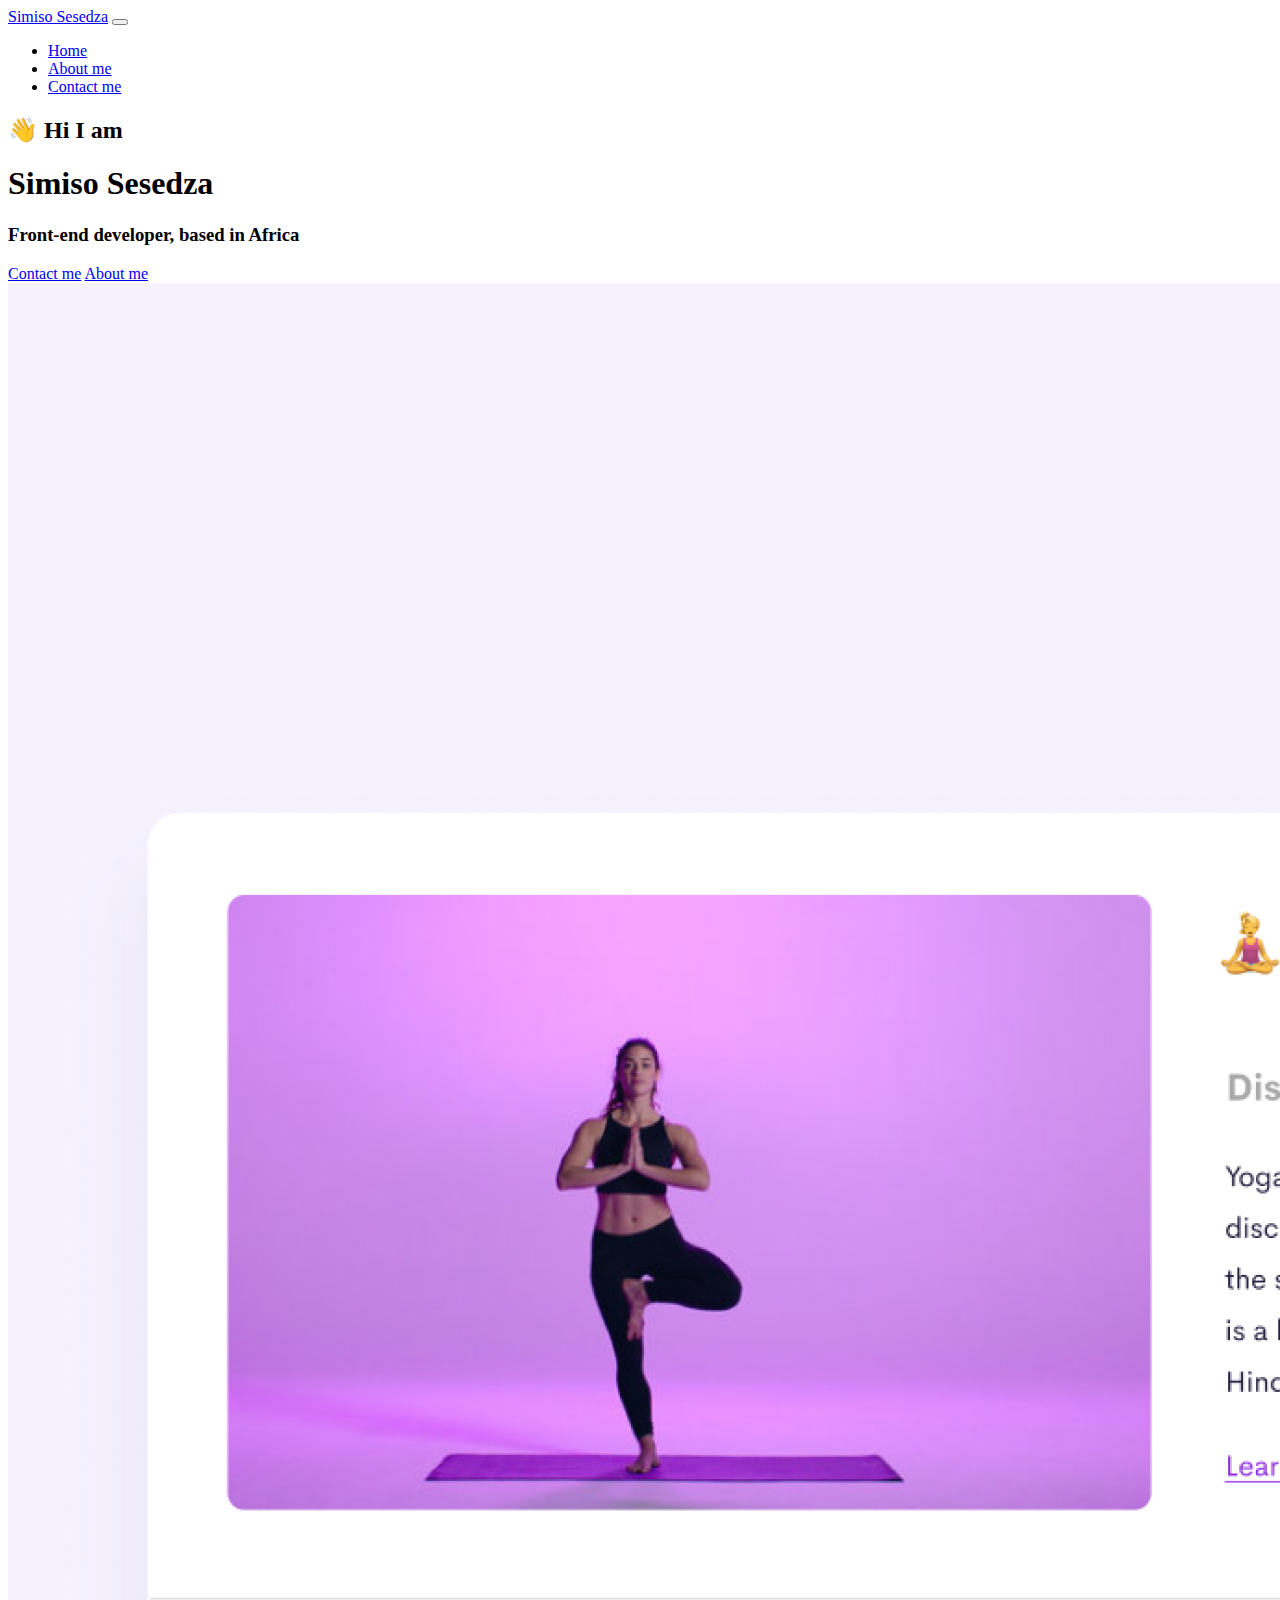
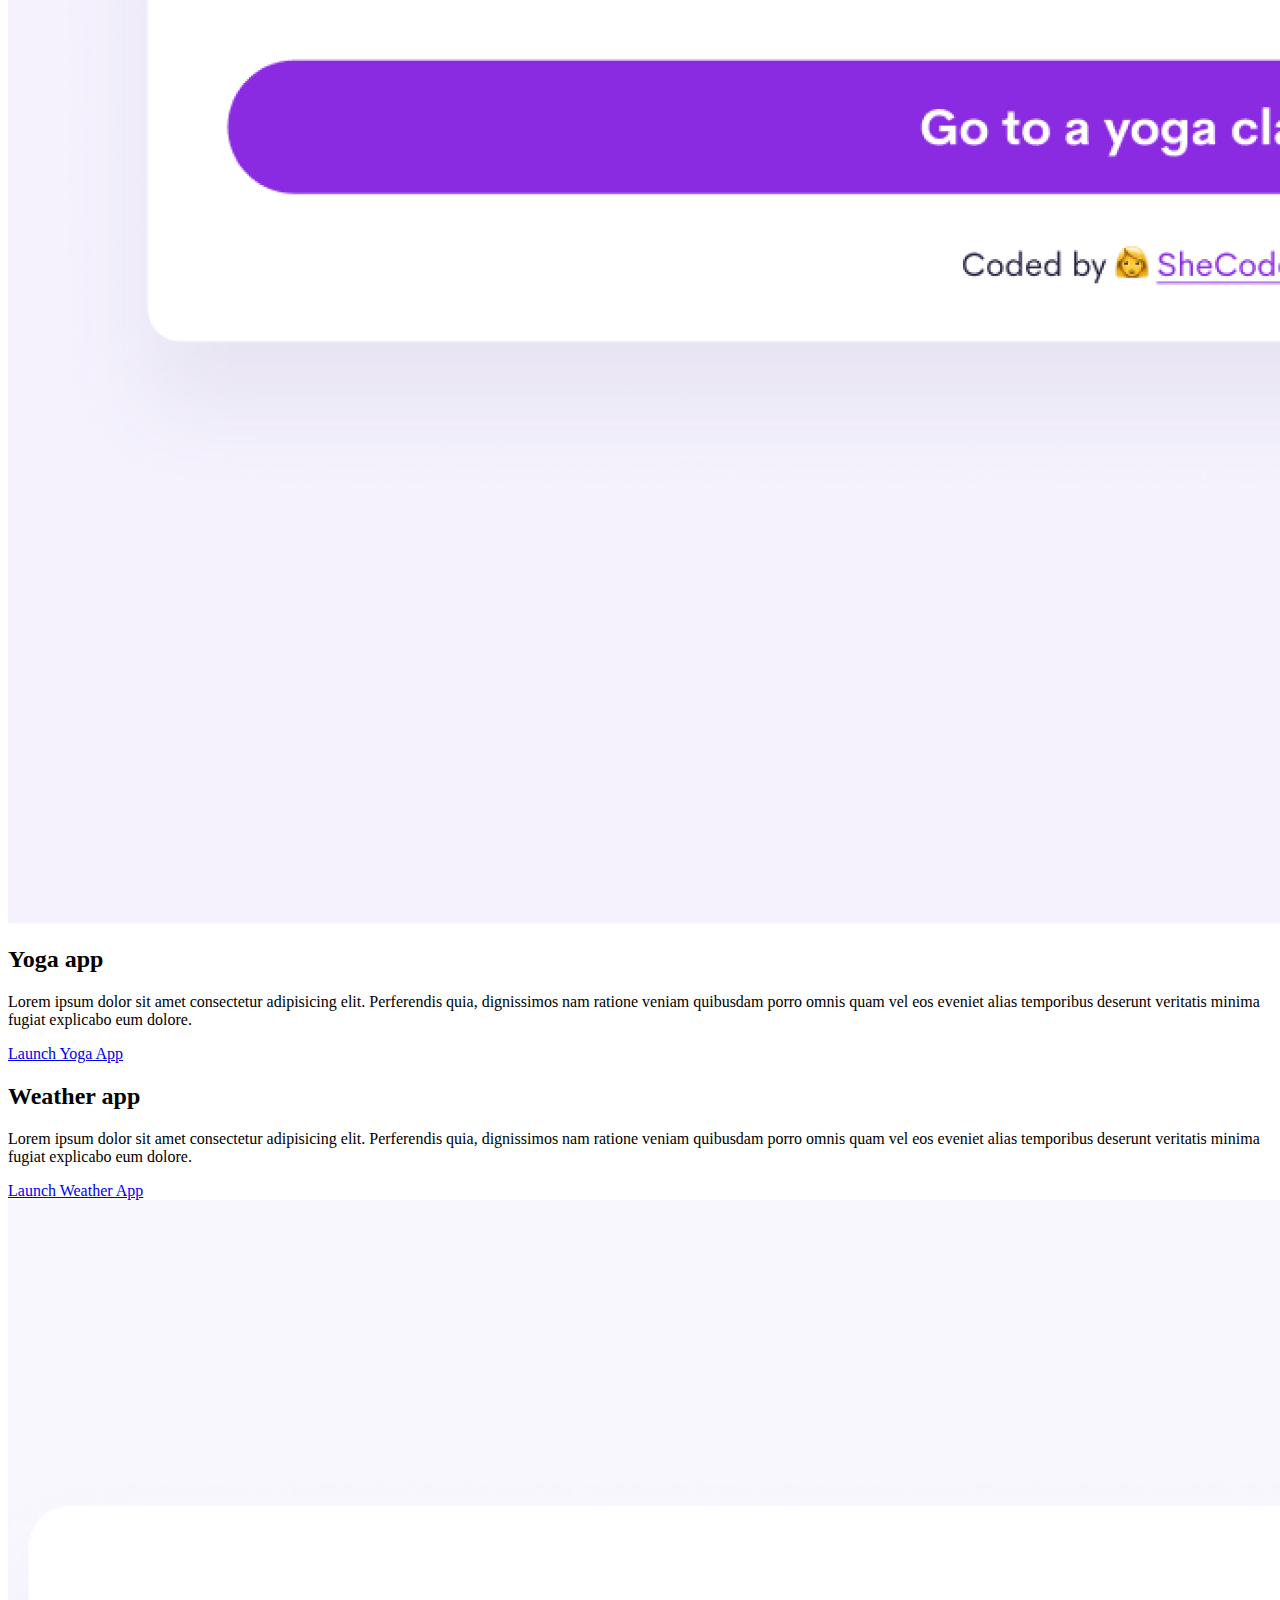
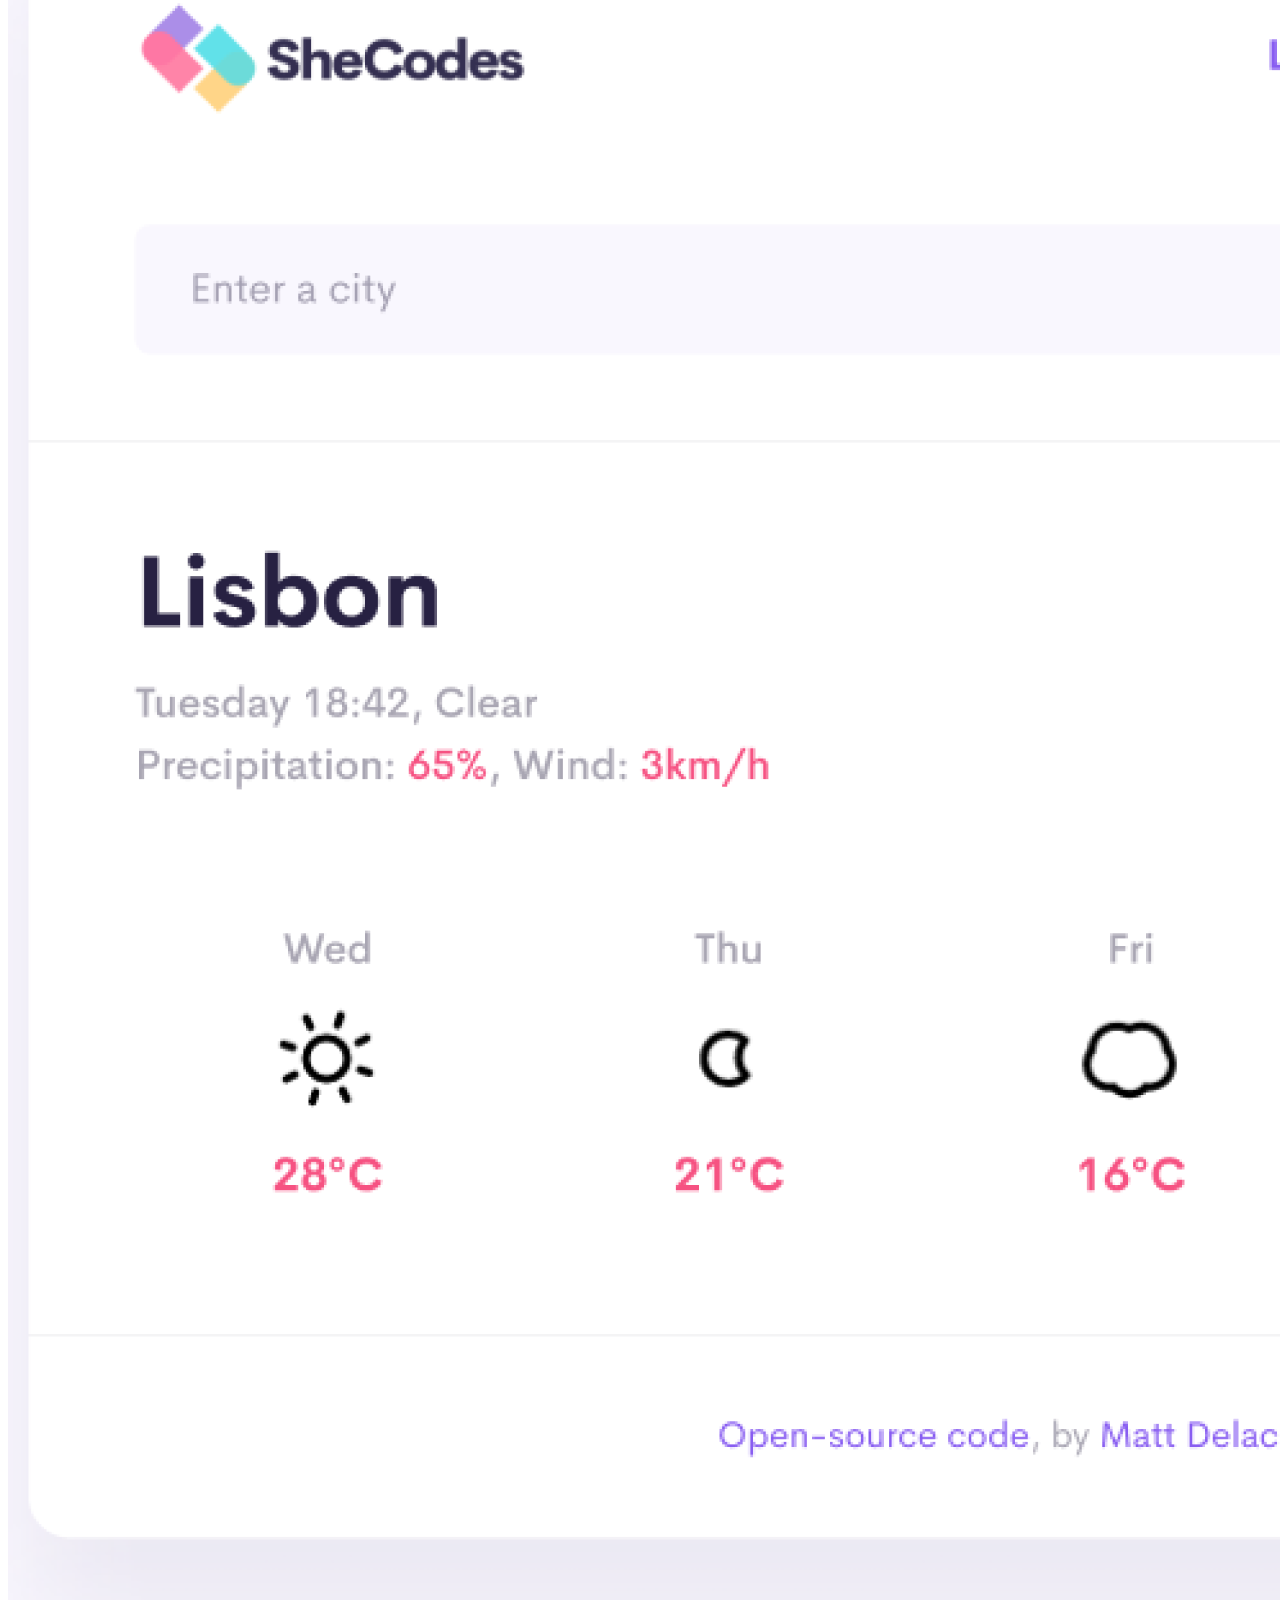
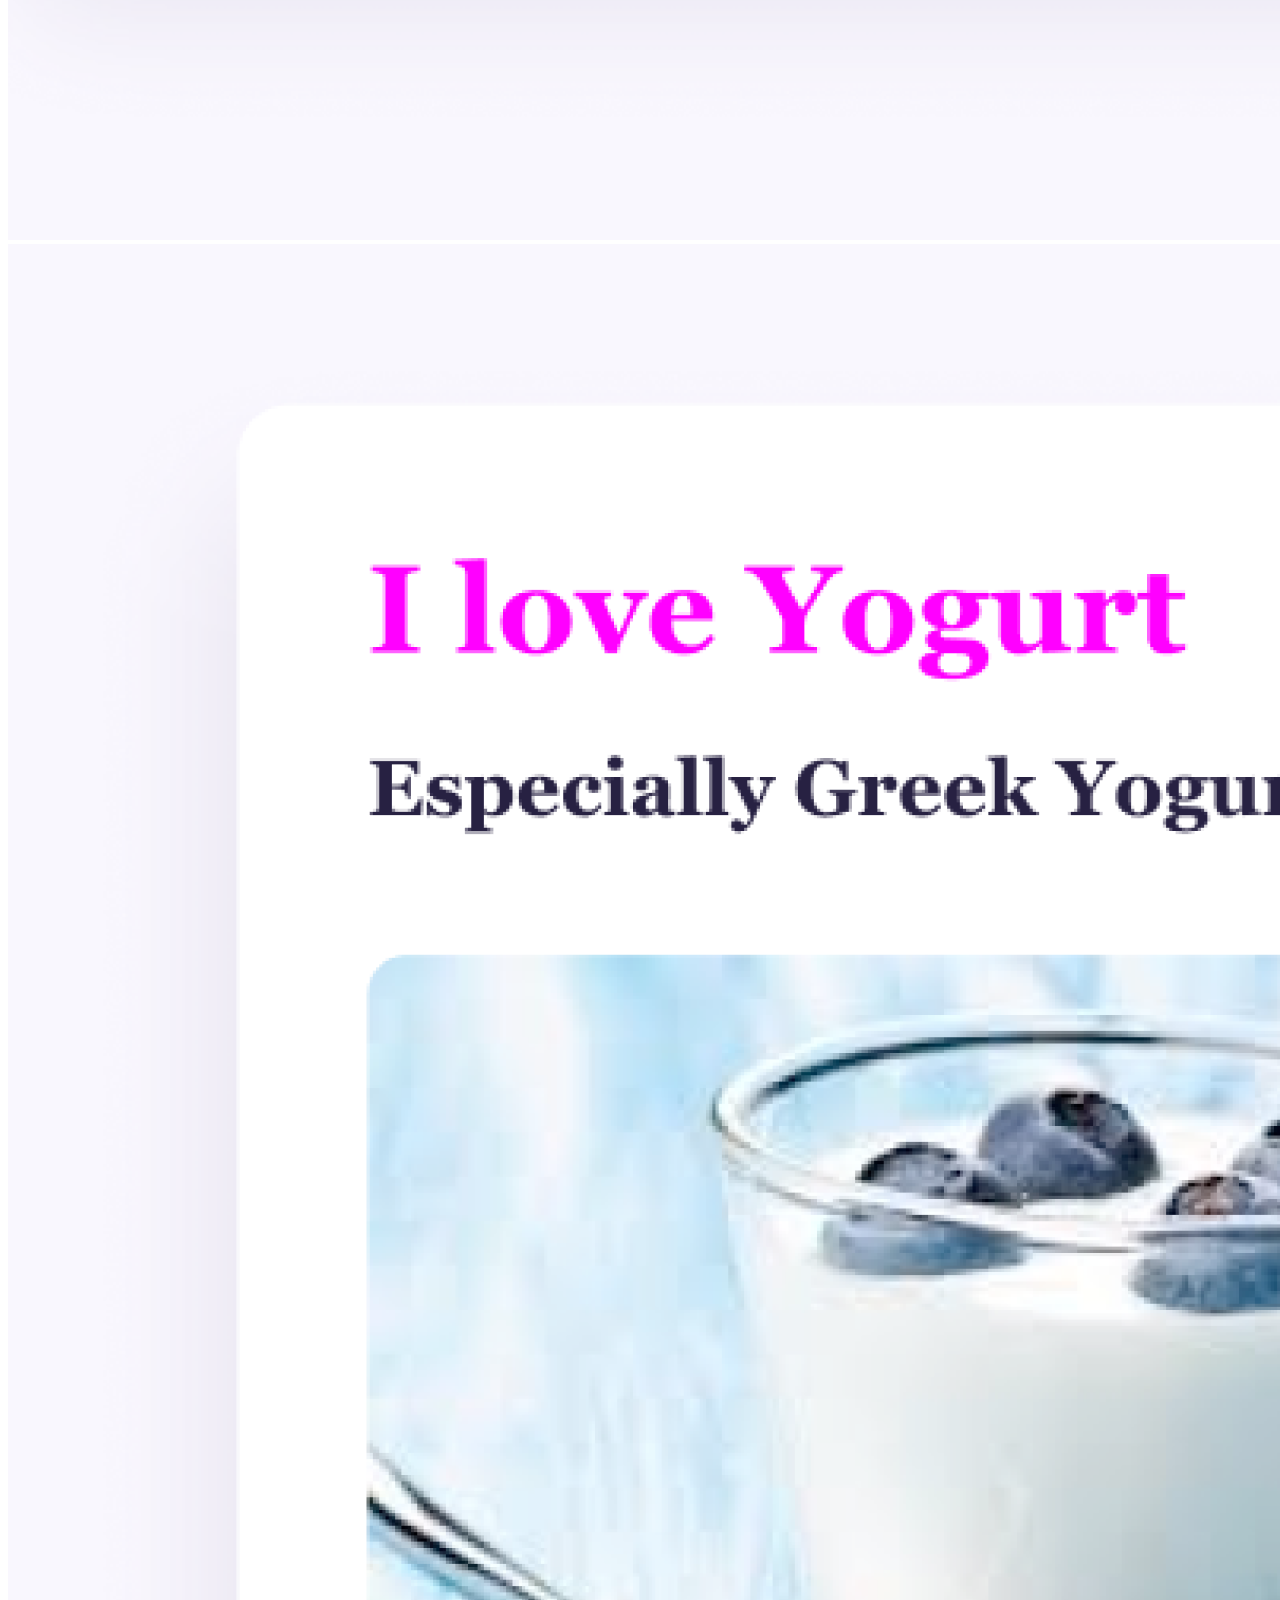
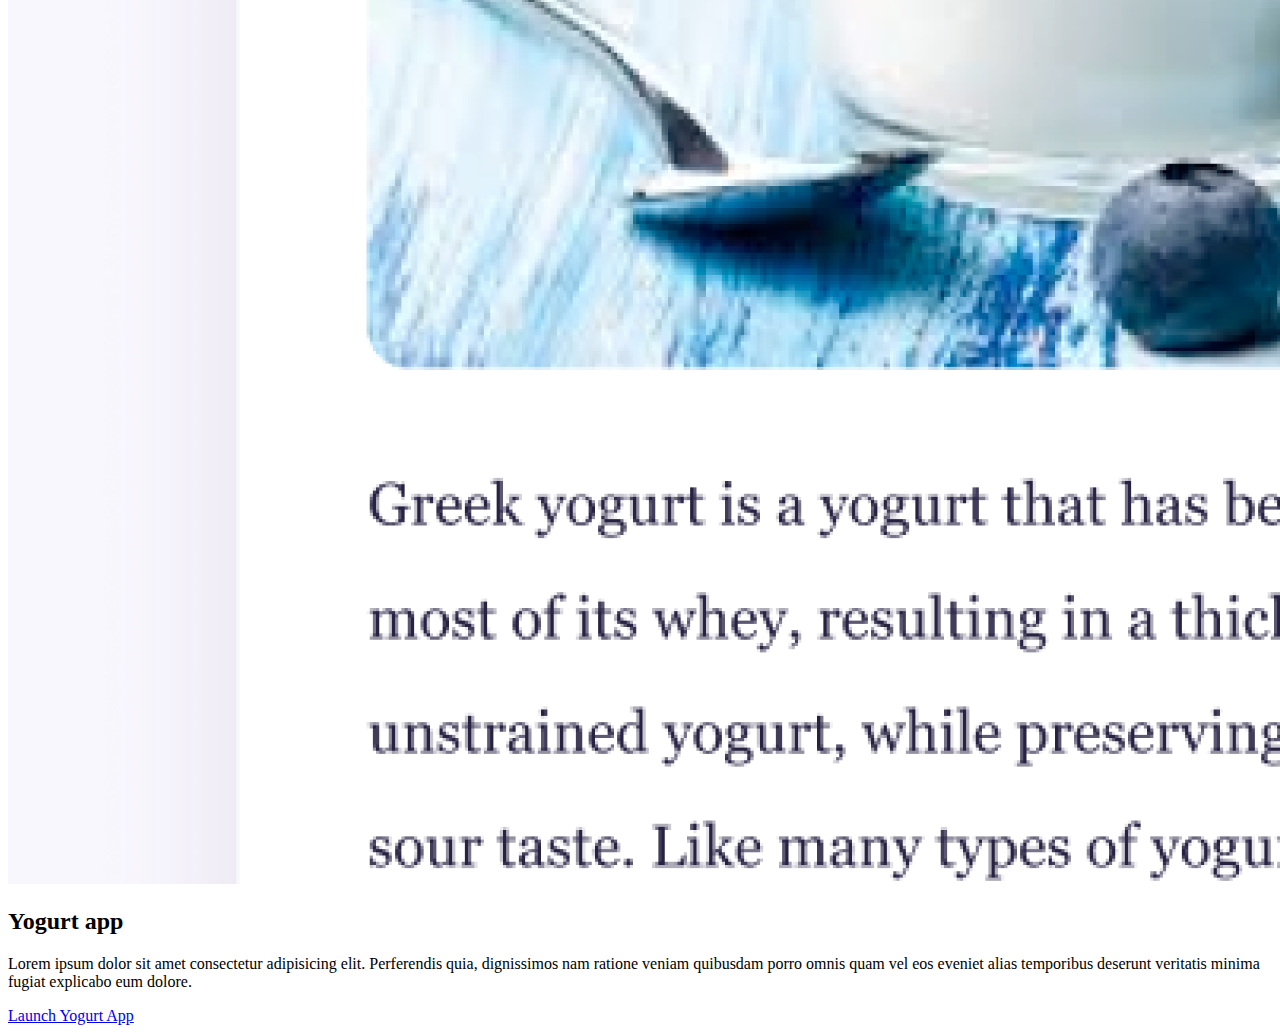
==== index.html @ 7c98c8d2 "Created the project structure" ====
<!DOCTYPE html>
<html lang="en">
  <head>
    <meta charset="UTF-8" />
    <meta http-equiv="X-UA-Compatible" content="IE=edge" />
    <meta name="viewport" content="width=device-width, initial-scale=1.0" />
    <title>Simiso Sesedza</title>
    <link
      href="https://cdn.jsdelivr.net/npm/bootstrap@5.0.0-beta2/dist/css/bootstrap.min.css"
      rel="stylesheet"
      integrity="sha384-BmbxuPwQa2lc/FVzBcNJ7UAyJxM6wuqIj61tLrc4wSX0szH/Ev+nYRRuWlolflfl"
      crossorigin="anonymous"
    />
    <script
      src="https://cdn.jsdelivr.net/npm/bootstrap@5.0.0-beta2/dist/js/bootstrap.bundle.min.js"
      integrity="sha384-b5kHyXgcpbZJO/tY9Ul7kGkf1S0CWuKcCD38l8YkeH8z8QjE0GmW1gYU5S9FOnJ0"
      crossorigin="anonymous"
    ></script>
    <meta
      name="description"
      content="Simiso Sesedza is an aspiring front-end developer based in Africa"
    />
    <link rel="stylesheet" href="style.css" />
  </head>
  <body>
    <nav class="navbar navbar-expand-lg navbar-light bg-light fixed-top">
      <div class="container">
        <a class="navbar-brand" href="index.html">Simiso Sesedza</a>
        <button
          class="navbar-toggler"
          type="button"
          data-bs-toggle="collapse"
          data-bs-target="#navbarNav"
          aria-controls="navbarNav"
          aria-expanded="false"
          aria-label="Toggle navigation"
        >
          <span class="navbar-toggler-icon"></span>
        </button>
        <div class="collapse navbar-collapse" id="navbarNav">
          <ul class="navbar-nav">
            <li class="nav-item">
              <a class="nav-link active" aria-current="page" href="index.html"
                >Home</a
              >
            </li>
            <li class="nav-item">
              <a class="nav-link" href="about.html">About me</a>
            </li>
            <li class="nav-item">
              <a class="nav-link" href="about.html#contact">Contact me</a>
            </li>
          </ul>
        </div>
      </div>
    </nav>
    <h2 class="text-center">👋 Hi I am</h2>
    <h1 class="text-center">Simiso Sesedza</h1>
    <h3 class="text-center">Front-end developer, based in Africa</h3>
    <div class="navigation-links mb-5">
      <a href="about.html#contact" class="primary-link" title="Contact Simiso"
        >Contact me</a
      >
      <a href="about.html" class="secondary-link" title="About Simiso"
        >About me</a
      >
    </div>
    <div class="container">
      <div class="row">
        <div class="col-6">
          <img src="images/yoga.png" class="img-fluid rounded" />
        </div>
        <div class="col-6">
          <h2 class="mb-3">Yoga app</h2>
          <p>
            Lorem ipsum dolor sit amet consectetur adipisicing elit. Perferendis
            quia, dignissimos nam ratione veniam quibusdam porro omnis quam vel
            eos eveniet alias temporibus deserunt veritatis minima fugiat
            explicabo eum dolore.
          </p>
          <div class="mt-5">
            <a href="#" class="primary-link" title="Yoga">Launch Yoga App</a>
          </div>
        </div>
      </div>
      <div class="row mt-5">
        <div class="col-6">
          <h2 class="mb-3">Weather app</h2>
          <p>
            Lorem ipsum dolor sit amet consectetur adipisicing elit. Perferendis
            quia, dignissimos nam ratione veniam quibusdam porro omnis quam vel
            eos eveniet alias temporibus deserunt veritatis minima fugiat
            explicabo eum dolore.
          </p>
          <div class="mt-5">
            <a href="#" class="primary-link" title="Weather"
              >Launch Weather App</a
            >
          </div>
        </div>
        <div class="col-6">
          <img src="images/weather.png" class="img-fluid rounded" />
        </div>
      </div>
      <div class="row mt-5">
        <div class="col-6">
          <img src="images/yogurt.png" class="img-fluid rounded" />
        </div>
        <div class="col-6">
          <h2 class="mb-3">Yogurt app</h2>
          <p>
            Lorem ipsum dolor sit amet consectetur adipisicing elit. Perferendis
            quia, dignissimos nam ratione veniam quibusdam porro omnis quam vel
            eos eveniet alias temporibus deserunt veritatis minima fugiat
            explicabo eum dolore.
          </p>
          <div class="mt-5">
            <a href="#" class="primary-link" title="Yogurt"
              >Launch Yogurt App</a
            >
          </div>
        </div>
      </div>
    </div>
  </body>
</html>
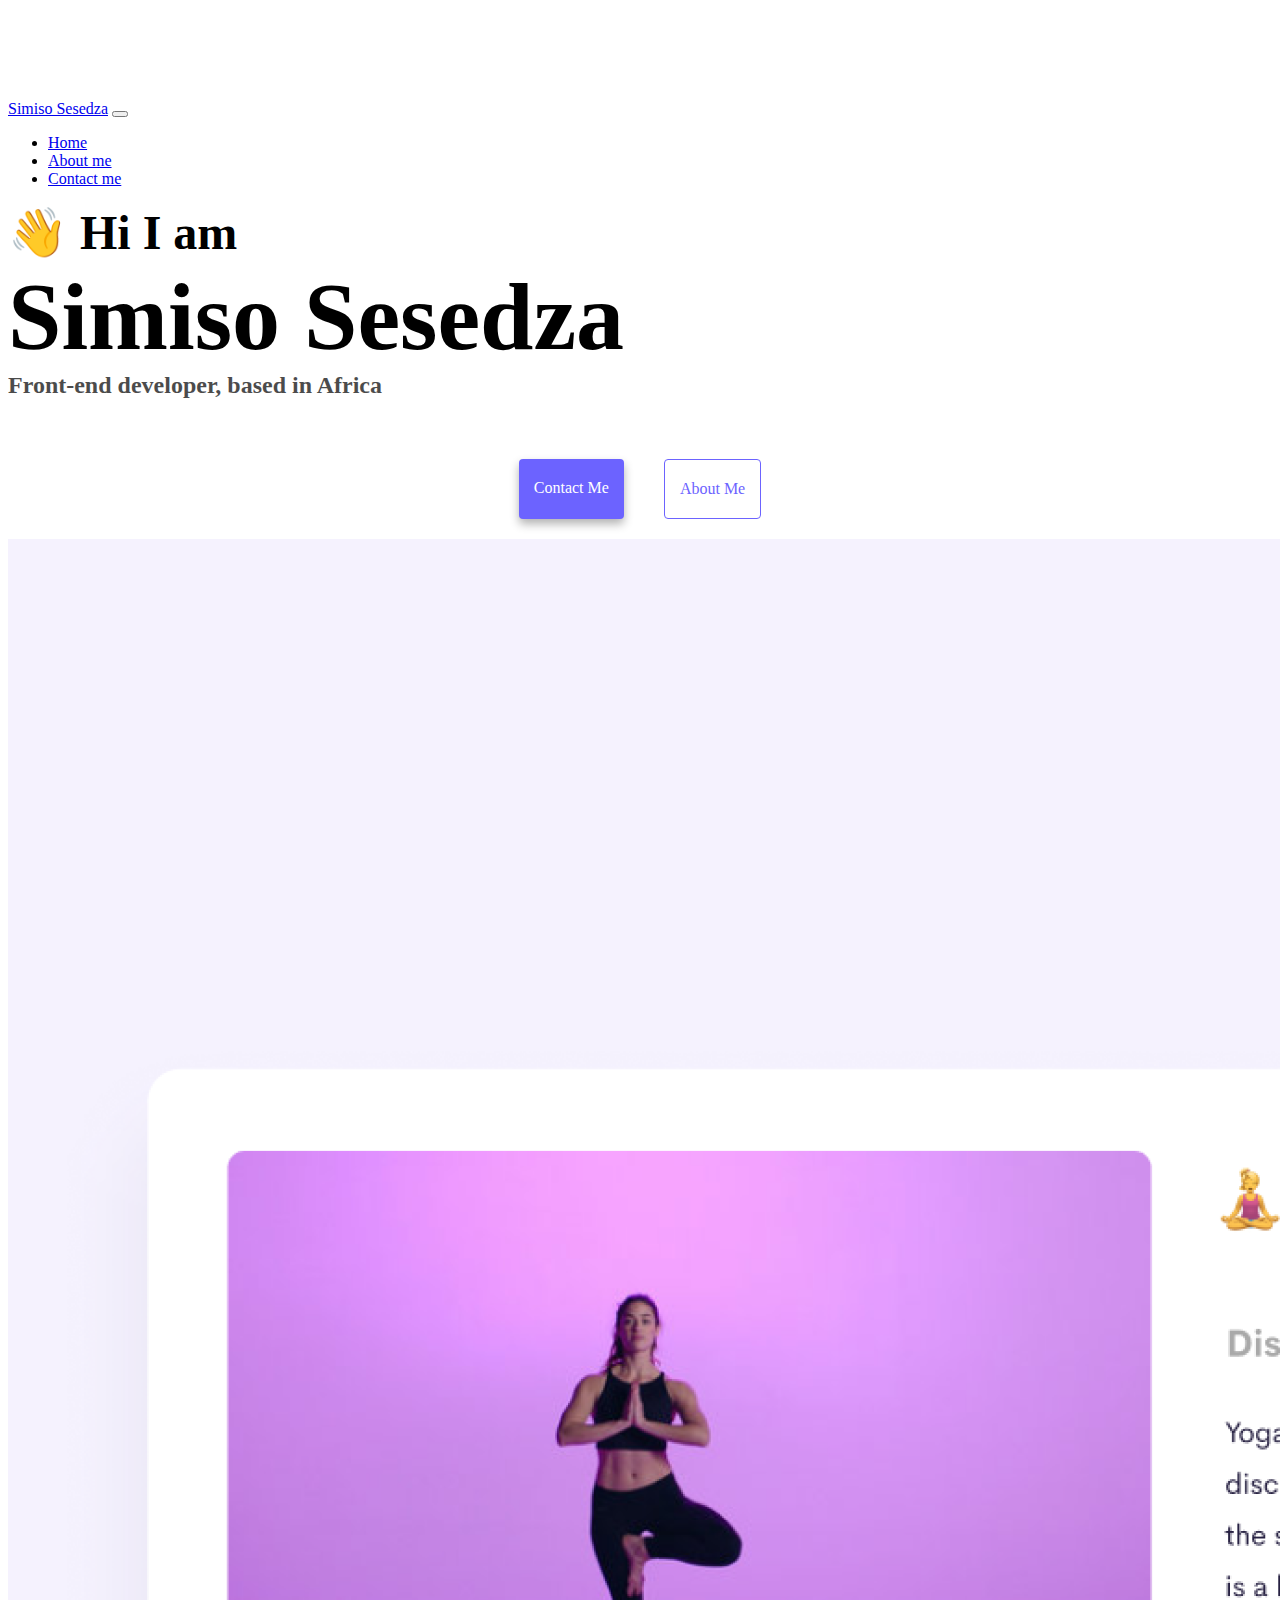
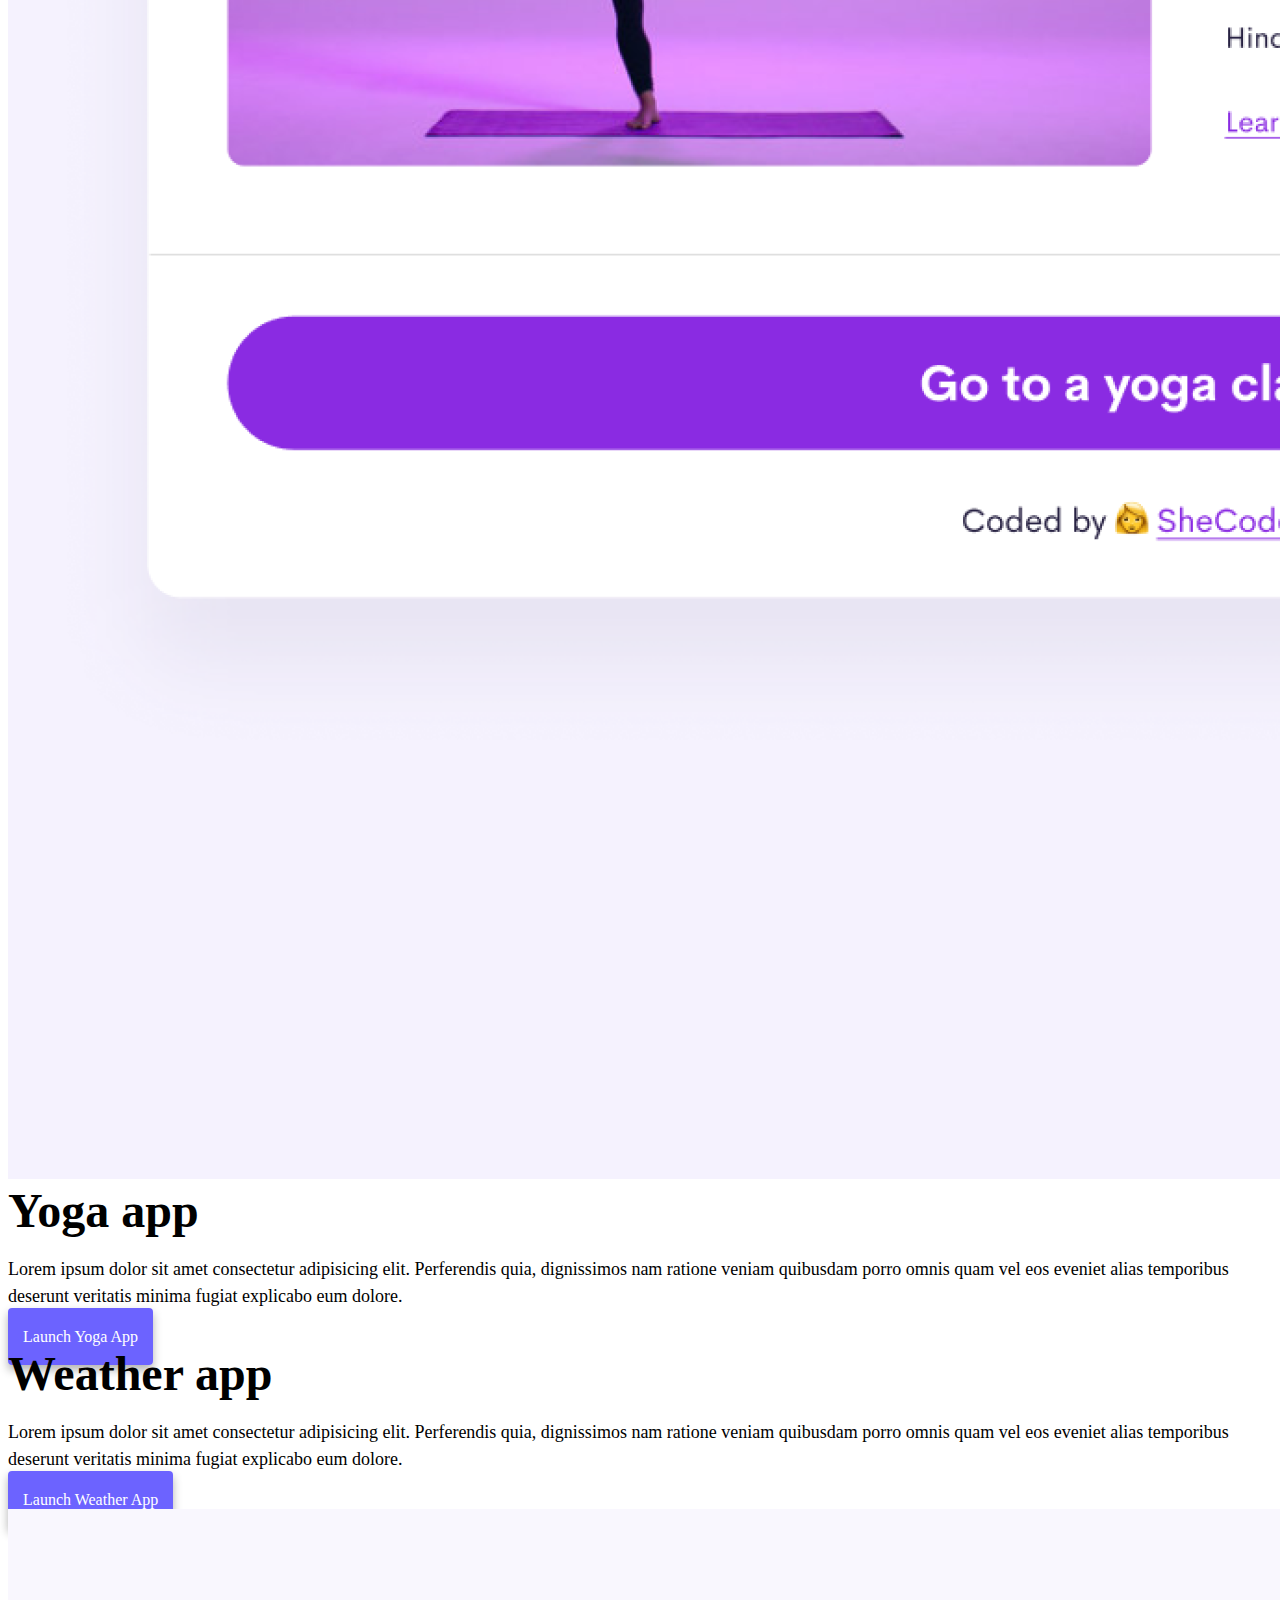
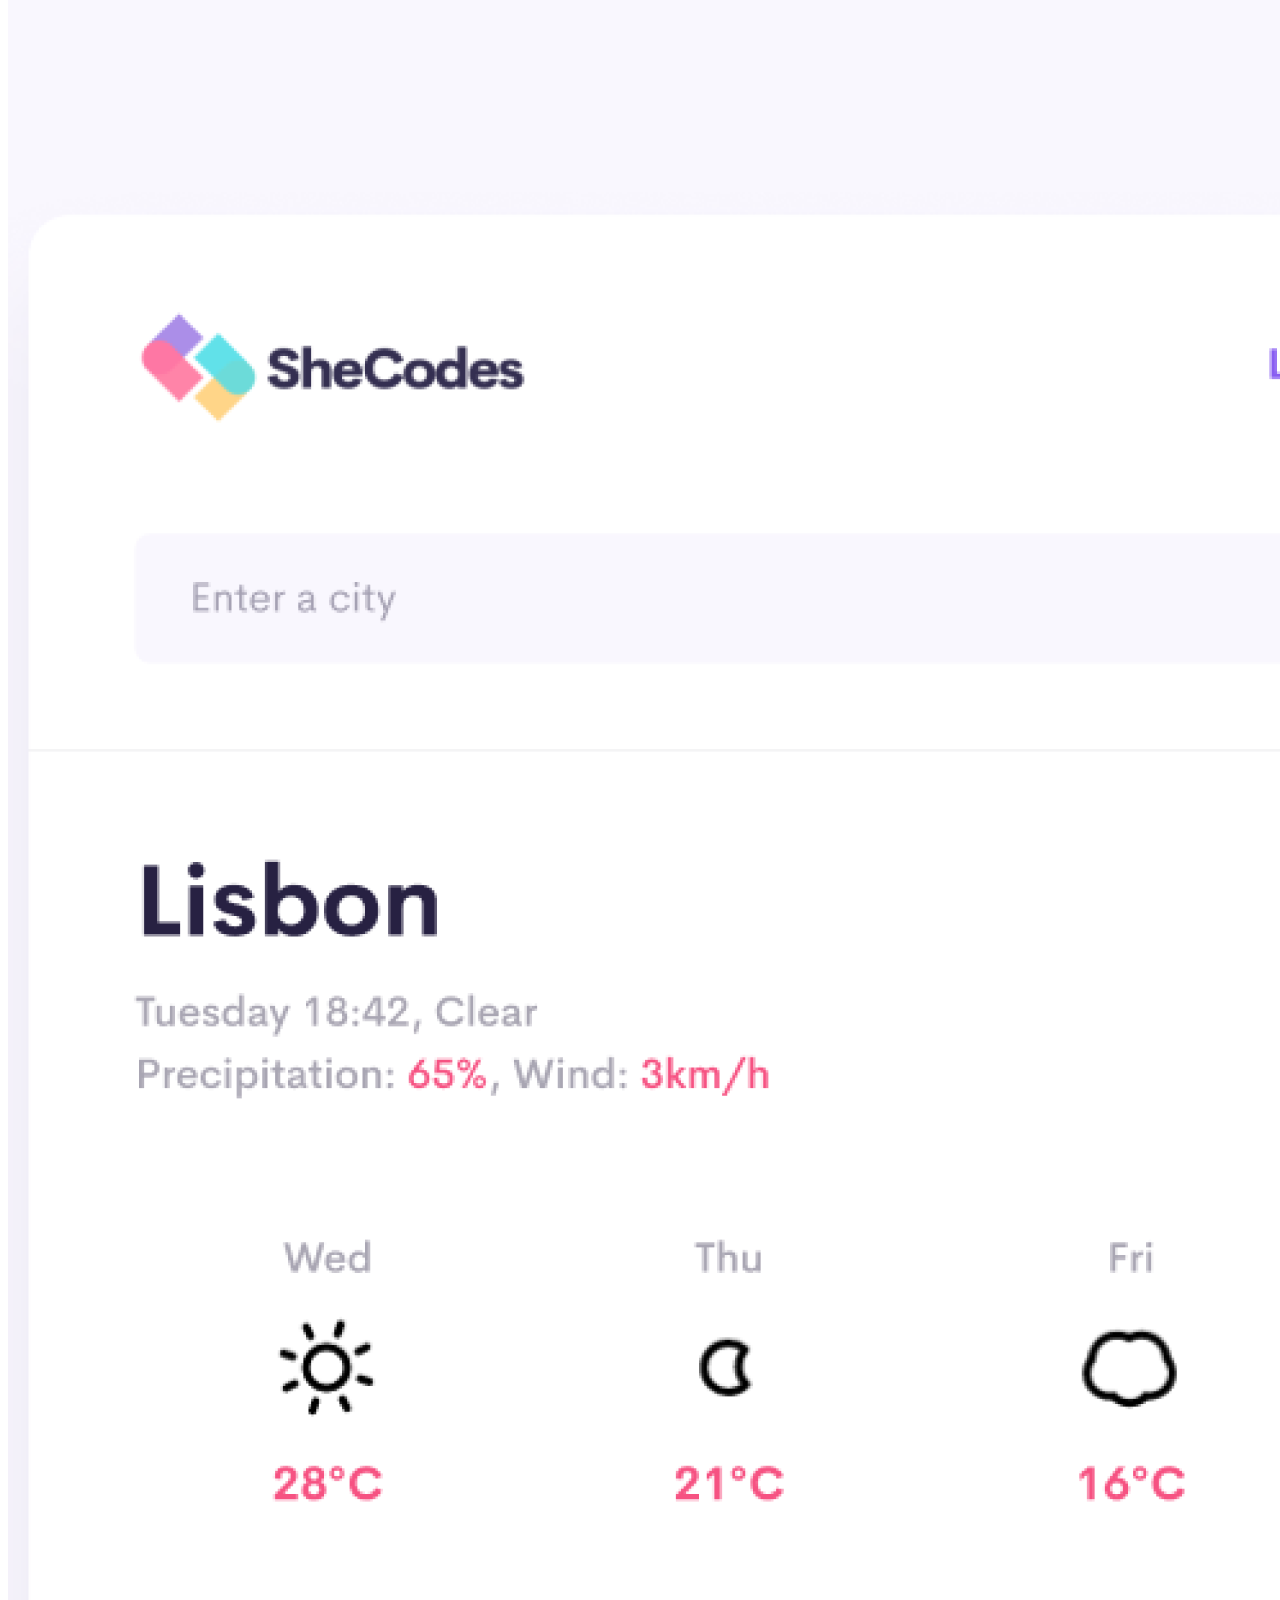
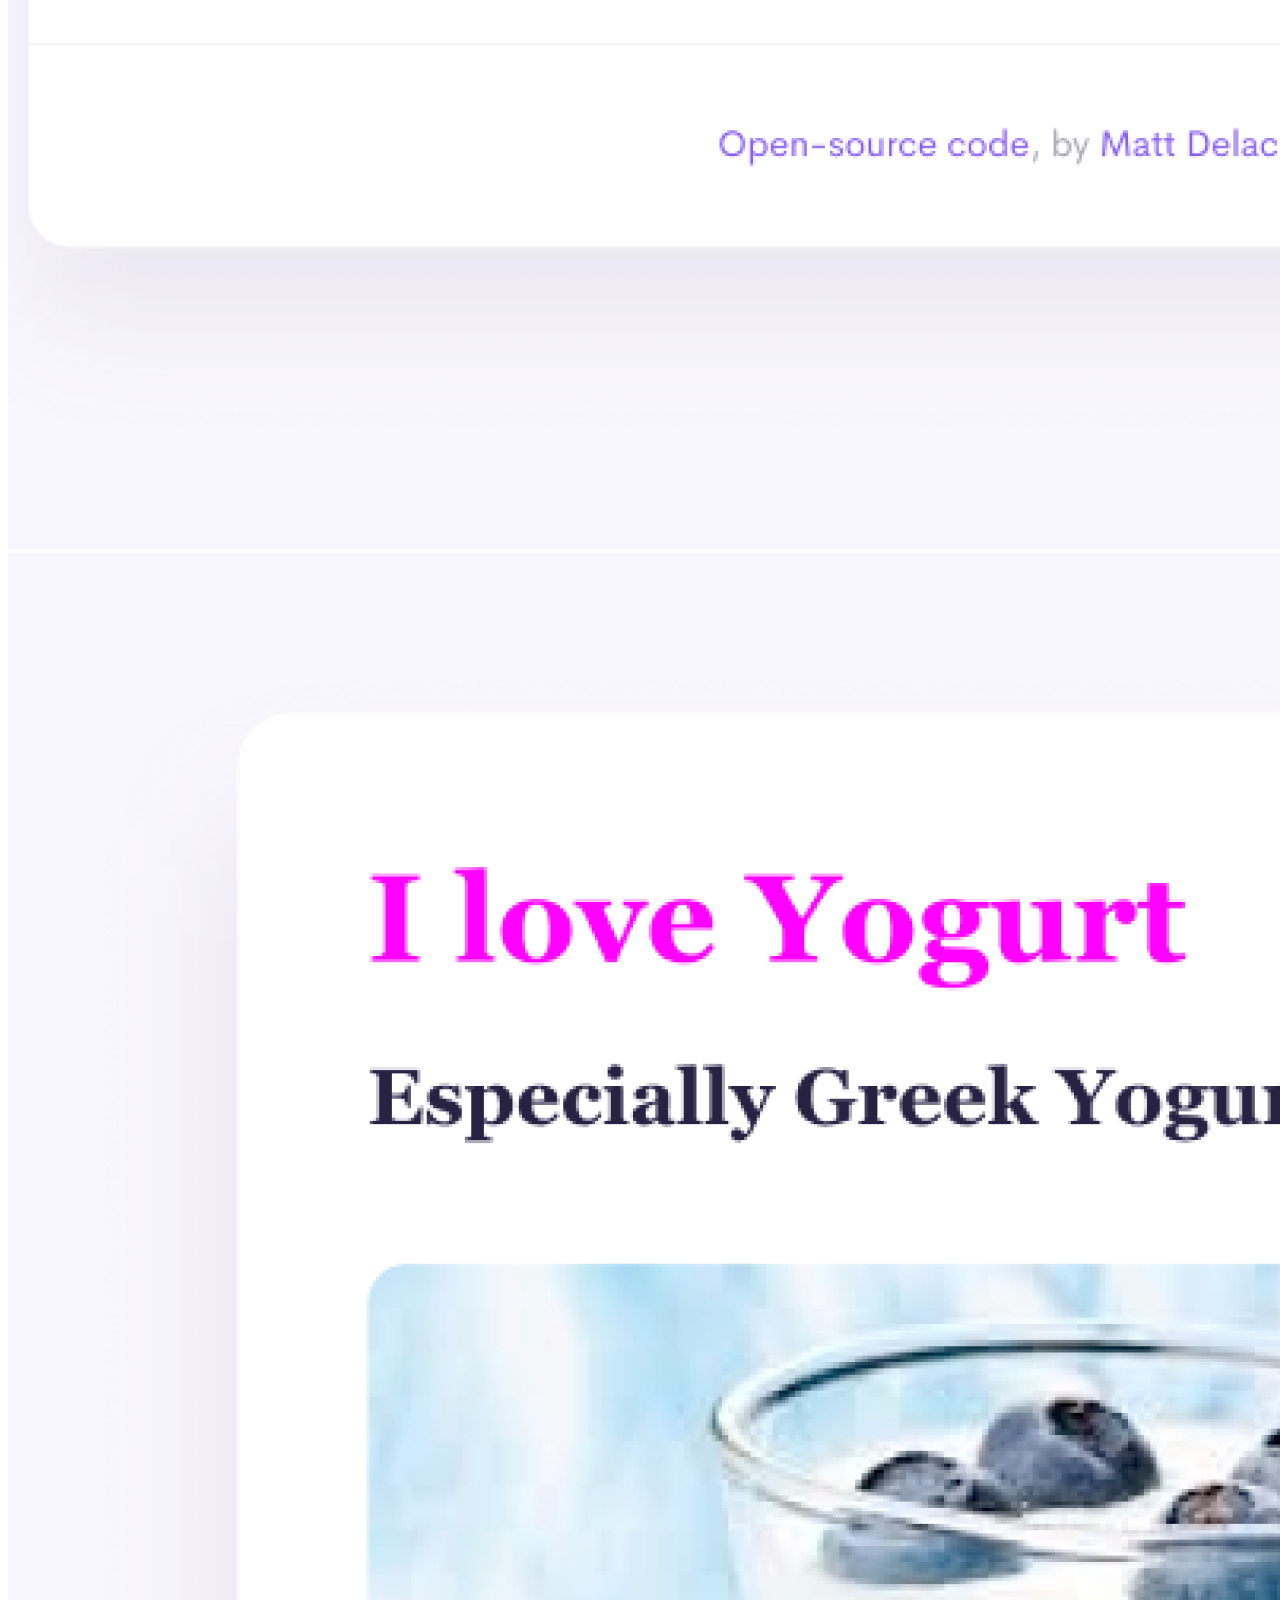
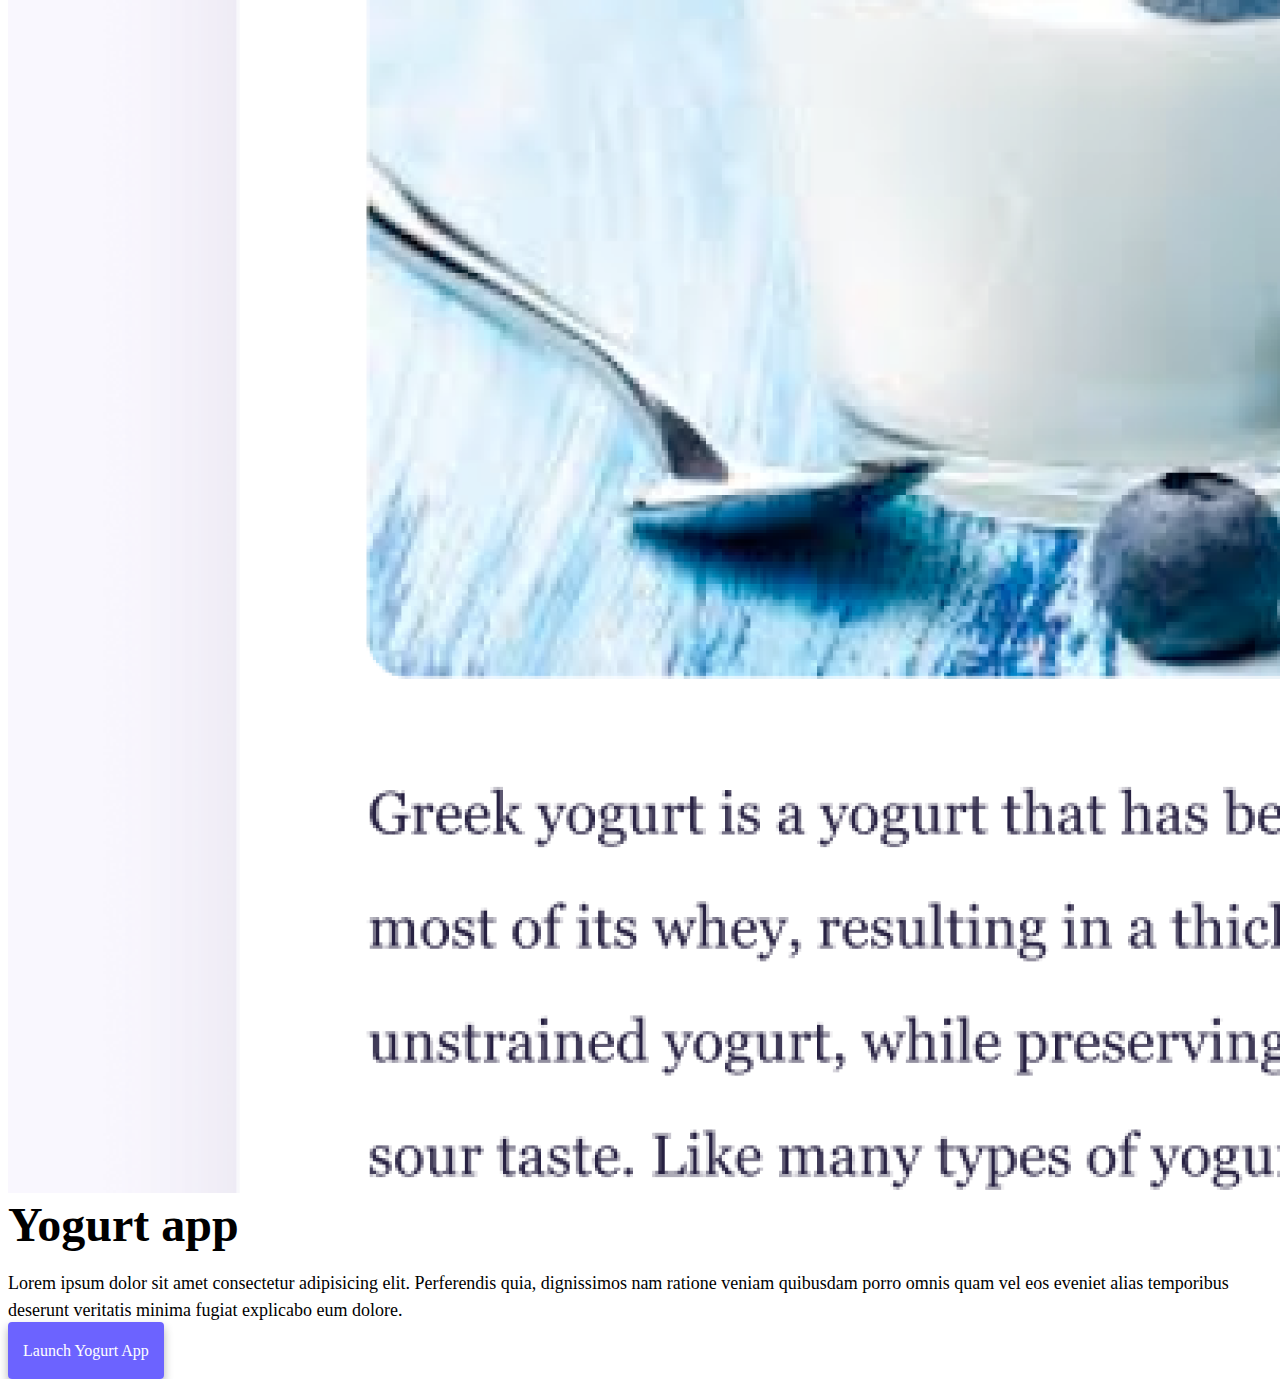
==== commit 60d6b304: "Made the page SEO compliant" ====
--- a/index.html
+++ b/index.html
@@ -20,7 +20,7 @@
       name="description"
       content="Simiso Sesedza is an aspiring front-end developer based in Africa"
     />
-    <link rel="stylesheet" href="style.css" />
+    <link rel="stylesheet" href="/style.css" />
   </head>
   <body>
     <nav class="navbar navbar-expand-lg navbar-light bg-light fixed-top">
@@ -45,10 +45,10 @@
               >
             </li>
             <li class="nav-item">
-              <a class="nav-link" href="about.html">About me</a>
+              <a class="nav-link" href="/about.html">About me</a>
             </li>
             <li class="nav-item">
-              <a class="nav-link" href="about.html#contact">Contact me</a>
+              <a class="nav-link" href="/about.html#contact">Contact me</a>
             </li>
           </ul>
         </div>
@@ -67,10 +67,14 @@
     </div>
     <div class="container">
       <div class="row">
-        <div class="col-6">
-          <img src="images/yoga.png" class="img-fluid rounded" />
+        <div class="col-sm-6">
+          <img
+            src="/images/yoga.png"
+            alt="Yoga project"
+            class="img-fluid rounded d-none d-sm-block"
+          />
         </div>
-        <div class="col-6">
+        <div class="col-sm-6">
           <h2 class="mb-3">Yoga app</h2>
           <p>
             Lorem ipsum dolor sit amet consectetur adipisicing elit. Perferendis
@@ -84,7 +88,7 @@
         </div>
       </div>
       <div class="row mt-5">
-        <div class="col-6">
+        <div class="col-sm-6">
           <h2 class="mb-3">Weather app</h2>
           <p>
             Lorem ipsum dolor sit amet consectetur adipisicing elit. Perferendis
@@ -98,15 +102,23 @@
             >
           </div>
         </div>
-        <div class="col-6">
-          <img src="images/weather.png" class="img-fluid rounded" />
+        <div class="col-sm-6">
+          <img
+            src="/images/weather.png"
+            alt="Weather project"
+            class="img-fluid rounded d-none d-sm-block"
+          />
         </div>
       </div>
       <div class="row mt-5">
-        <div class="col-6">
-          <img src="images/yogurt.png" class="img-fluid rounded" />
+        <div class="col-sm-6">
+          <img
+            src="/images/yogurt.png"
+            alt="Yogurt project"
+            class="img-fluid rounded d-none d-sm-block"
+          />
         </div>
-        <div class="col-6">
+        <div class="col-sm-6">
           <h2 class="mb-3">Yogurt app</h2>
           <p>
             Lorem ipsum dolor sit amet consectetur adipisicing elit. Perferendis
--- a/style.css
+++ b/style.css
@@ -0,0 +1,94 @@
+:root {
+  --primary-color: #6c63ff;
+  --secondary-color: #f5f2fe;
+  --box-shadow: 0 5px 10px rgba(0, 0, 0, 0.3);
+}
+
+body {
+  margin-top: 100px;
+}
+
+h1,
+h2,
+h3 {
+  margin: 0;
+}
+
+h1 {
+  font-size: 96px;
+}
+
+h2 {
+  font-size: 48px;
+}
+
+h3 {
+  font-size: 24px;
+  opacity: 0.7;
+}
+
+p {
+  font-size: 18px;
+  line-height: 1.5;
+}
+
+.navigation-links {
+  display: flex;
+  margin-top: 40px;
+  justify-content: center;
+}
+
+.navigation-links a {
+  margin: 20px;
+}
+
+.primary-link {
+  border-radius: 4px;
+  padding: 20px 15px;
+  text-decoration: none;
+  text-transform: capitalize;
+  background: var(--primary-color);
+  box-shadow: var(--box-shadow);
+  color: white;
+}
+
+.secondary-link {
+  border-radius: 4px;
+  padding: 20px 15px;
+  text-decoration: none;
+  text-transform: capitalize;
+  color: var(--primary-color);
+  border: 1px solid var(--primary-color);
+}
+
+.homepage-link {
+  color: var(--primary-color);
+  text-align: center;
+  display: block;
+}
+
+.about-paragraphs {
+  margin: 30px 0;
+}
+
+.about-paragraphs p {
+  margin: 10px;
+}
+
+.email-link {
+  display: flex;
+  justify-content: center;
+  color: var(--primary-color);
+  font-size: 28px;
+  text-decoration: none;
+}
+
+.email-link:hover {
+  text-decoration: underline;
+}
+
+@media (max-width: 576px) {
+  p {
+    text-align: center;
+  }
+}
